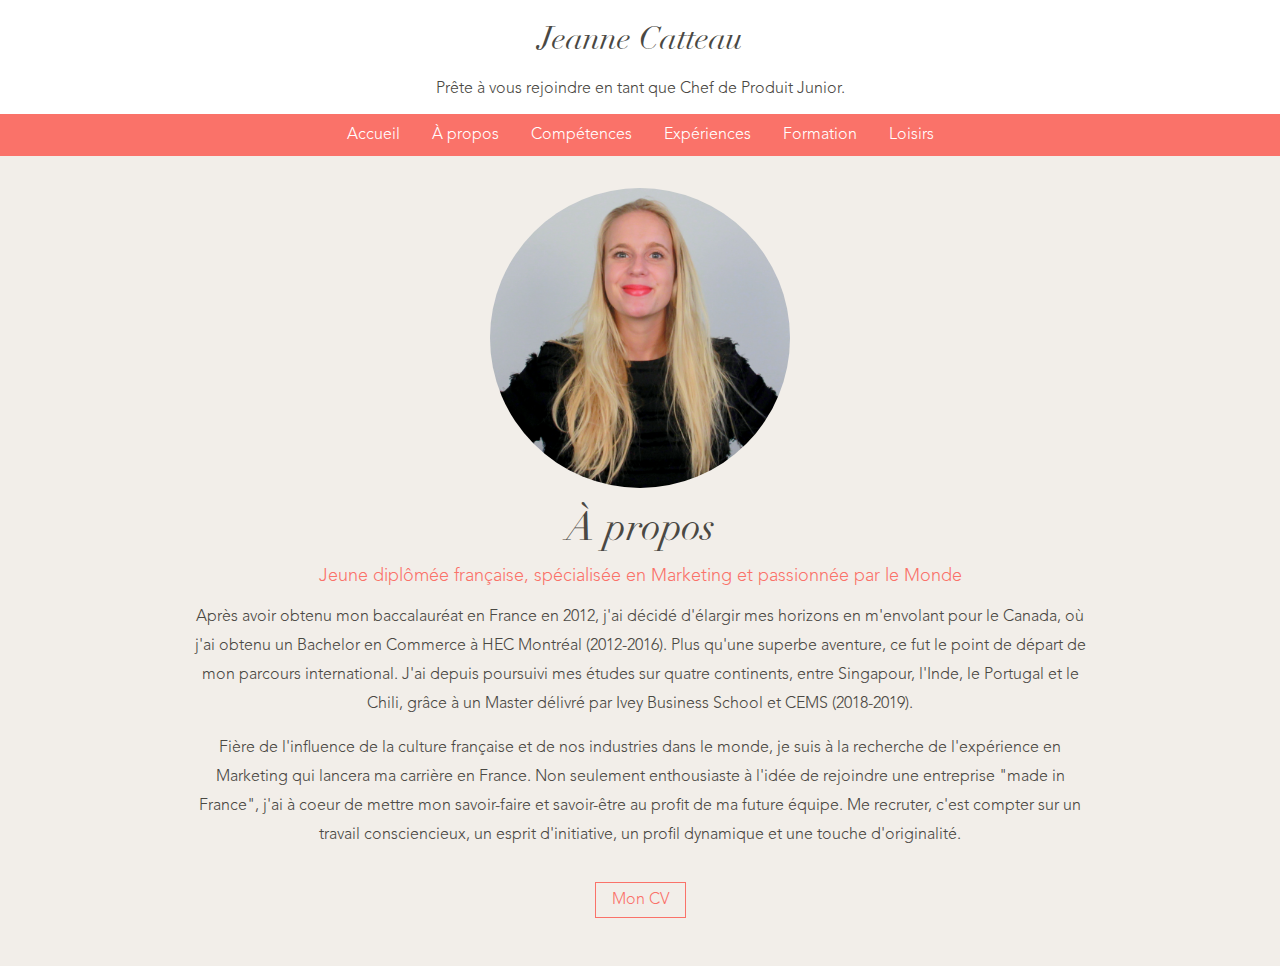
==== about.html @ 7d5b2a9c "Initial source code" ====
<!DOCTYPE html>
<html lang="en">
  <head>
    <title>Jeanne Catteau</title>
    <meta charset="utf-8" />
    <meta name="viewport" content="width=device-width, initial-scale=1" />

    <link href="index.css" rel="stylesheet" type="text/css" />
    <link href="font.css" rel="stylesheet" type="text/css" />
    <link href="about.css" rel="stylesheet" type="text/css" />
    <link href="normalize.css" rel="stylesheet" type="text/css" />
  </head>

  <body>
    <header>
      <h1 class="header-title"><a href="index.html">Jeanne Catteau</a></h1>
      <p>
        Prête à vous rejoindre en tant que Chef de Produit Junior.
      </p>
    </header>
    <ul class="navbar">
      <li class="nav-element"><a href="index.html">Accueil</a></li>
      <li class="nav-element"><a href="about.html">À propos</a></li>
      <li class="nav-element"><a href="skills.html">Compétences</a></li>
      <li class="nav-element"><a href="experience.html">Expériences</a></li>
      <li class="nav-element"><a href="education.html">Formation</a></li>
      <li class="nav-element"><a href="hobbies.html">Loisirs</a></li>
    </ul>
    <button class="navbar-burger-button">
      <img
        class="navbar-burger"
        src="public/icons/burger.svg"
        alt="burger menu"
      />
    </button>
    <div class="page">
      <section class="page-section">
        <div class="me-picture-container">
          <img src="public/images/me.jpg" alt="me" />
        </div>
        <h2 class="page-title">À propos</h2>
        <h3 class="page-subtitle">
          Jeune diplômée française, spécialisée en Marketing et passionnée par
          le Monde
        </h3>
        <p class="text about-text">
          Après avoir obtenu mon baccalauréat en France en 2012, j'ai décidé
          d'élargir mes horizons en m'envolant pour le Canada, où j'ai obtenu un
          Bachelor en Commerce à HEC Montréal (2012-2016). Plus qu'une superbe
          aventure, ce fut le point de départ de mon parcours international.
          J'ai depuis poursuivi mes études sur quatre continents, entre
          Singapour, l'Inde, le Portugal et le Chili, grâce à un Master délivré
          par Ivey Business School et CEMS (2018-2019).
        </p>
        <p class="text about-text">
          Fière de l'influence de la culture française et de nos industries dans
          le monde, je suis à la recherche de l'expérience en Marketing qui
          lancera ma carrière en France. Non seulement enthousiaste à l'idée de
          rejoindre une entreprise "made in France", j'ai à coeur de mettre mon
          savoir-faire et savoir-être au profit de ma future équipe. Me
          recruter, c'est compter sur un travail consciencieux, un esprit
          d'initiative, un profil dynamique et une touche d'originalité.
        </p>
        <div class="resume-link-container">
          <a class="link-button" href="public/resume.pdf" target="_blank"
            >Mon CV</a
          >
        </div>
      </section>
    </div>
  </body>
</html>
---- index.css ----
/* coral : #fa7269 */
/* light gray : #f2eee9 */
/* dark gray : #4a4843 */

:root {
  font-size: 16px;
}

body {
  margin: 0;
  position: relative;
  font-size: 1rem;
  font-family: "Avenir Light", Helvetica, sans-serif;
  color: #4a4843;
}

h1,
h2,
h3,
h4 {
  font-weight: normal;
  margin: 0;
  padding: 0;
}

header {
  text-align: center;
  margin-bottom: 1rem;
}

a {
  text-decoration: none;
  color: inherit;
}

.header-title {
  font-family: "Didot Italic";
}

.page-title {
  font-family: "Didot Italic";
  font-weight: normal;
  font-size: 2.5rem;
  text-align: center;
  color: #4a4843;
}

.page-subtitle {
  margin-top: 1rem;
  font-family: "Avenir Light";
  font-weight: normal;
  font-size: 1.125rem;
  text-align: center;
  color: #fa7269;
}

.page {
  background: #f2eee9;
}

.page-section {
  text-align: center;
  margin: auto;
  padding: 2rem;
}

.text {
  font-size: 1rem;
  line-height: 1.8;
}

/* Nav */

.navbar {
  display: flex;
  justify-content: center;
  margin: 0;
  padding: 0.75rem;
  top: 0;
  position: sticky;
  position: -webkit-sticky; /* Safari */
  background: #fa7269;
  list-style: none;
}

@media only screen and (max-width: 768px) {
  .navbar {
    flex-direction: column;
    align-items: center;
    visibility: hidden;
    position: fixed;
    width: 100%;
  }
}

.navbar-burger-button {
  display: none;
  position: fixed;
  top: 0.5rem;
  right: 1rem;
  cursor: pointer;
  outline: none;
  background: none;
  border: none;
}

@media only screen and (max-width: 768px) {
  .navbar-burger-button {
    display: block;
  }
}

.navbar-burger {
  width: 1.75rem;
  cursor: pointer;
}

.nav-element {
  color: #ffffff;
  padding: 0 1rem;
}

@media only screen and (max-width: 768px) {
  .nav-element {
    padding: 0.5rem 0;
  }
}

.nav-element:hover {
  text-decoration: underline;
}

.link-button {
  display: inline-block;
  padding: 0.5rem 1rem;
  border: solid 1px #fa7269;
  color: #fa7269;
  transition: color 0.4s ease-in-out 0s, border 0.4s ease-in-out 0s,
    background-color 0.4s ease-in-out 0s;
}

.link-button:hover {
  color: #ffffff;
  background-color: #fa7269;
  border-color: inherit;
}

/* Blocks */

.block-line {
  display: flex;
  justify-content: center;
  margin-top: 2.5rem;
}

@media only screen and (max-width: 1023px) {
  .block-line {
    flex-direction: column;
    align-items: center;
  }
}

.block {
  max-width: 35rem;
  max-height: 37.5rem;
  width: 45%;
  box-sizing: border-box;
}

@media only screen and (max-width: 1023px) {
  .block {
    width: 100%;
  }
}

.block-text {
  background-color: #ffffff;
  padding: 2rem;
  display: flex;
  flex-direction: column;
  justify-content: center;
  align-items: center;
  text-align: center;
}

.block-image {
  width: 100%;
  height: 100%;
  object-fit: cover;
}

/* Experience */

.experience-title {
  font-family: "Didot Italic";
  font-size: 1.75rem;
  color: #fa7269;
  line-height: 1.5;
}

.experience-subtitle {
  font-family: "Didot Italic";
  font-size: 1.375rem;
  color: #fa7269;
  line-height: 1.5;
}

.experience-location-date {
  margin-top: 1rem;
  font-size: 1.125rem;
  line-height: 1.5;
}

/* Me Picture */
.me-picture-container {
  margin: auto;
  border-radius: 50%;
  width: 18.75rem;
  height: 18.75rem;
  overflow: hidden;
  margin-bottom: 1rem;
}

.me-picture-container img {
  object-fit: cover;
  width: 100%;
  height: 100%;
}
---- font.css ----
@font-face {
  font-family: "Avenir Light";
  font-style: normal;
  font-weight: normal;
  src: url("public/fonts/AvenirLTStd-Light.woff") format("woff");
}

@font-face {
  font-family: "Didot Italic";
  font-style: normal;
  font-weight: normal;
  src: url("public/fonts/didot-italic.woff") format("woff");
}
---- about.css ----
.about-text {
  margin: 1rem auto;
  max-width: 56.25rem;
}

.resume-link-container {
  text-align: center;
  padding: 1rem;
}
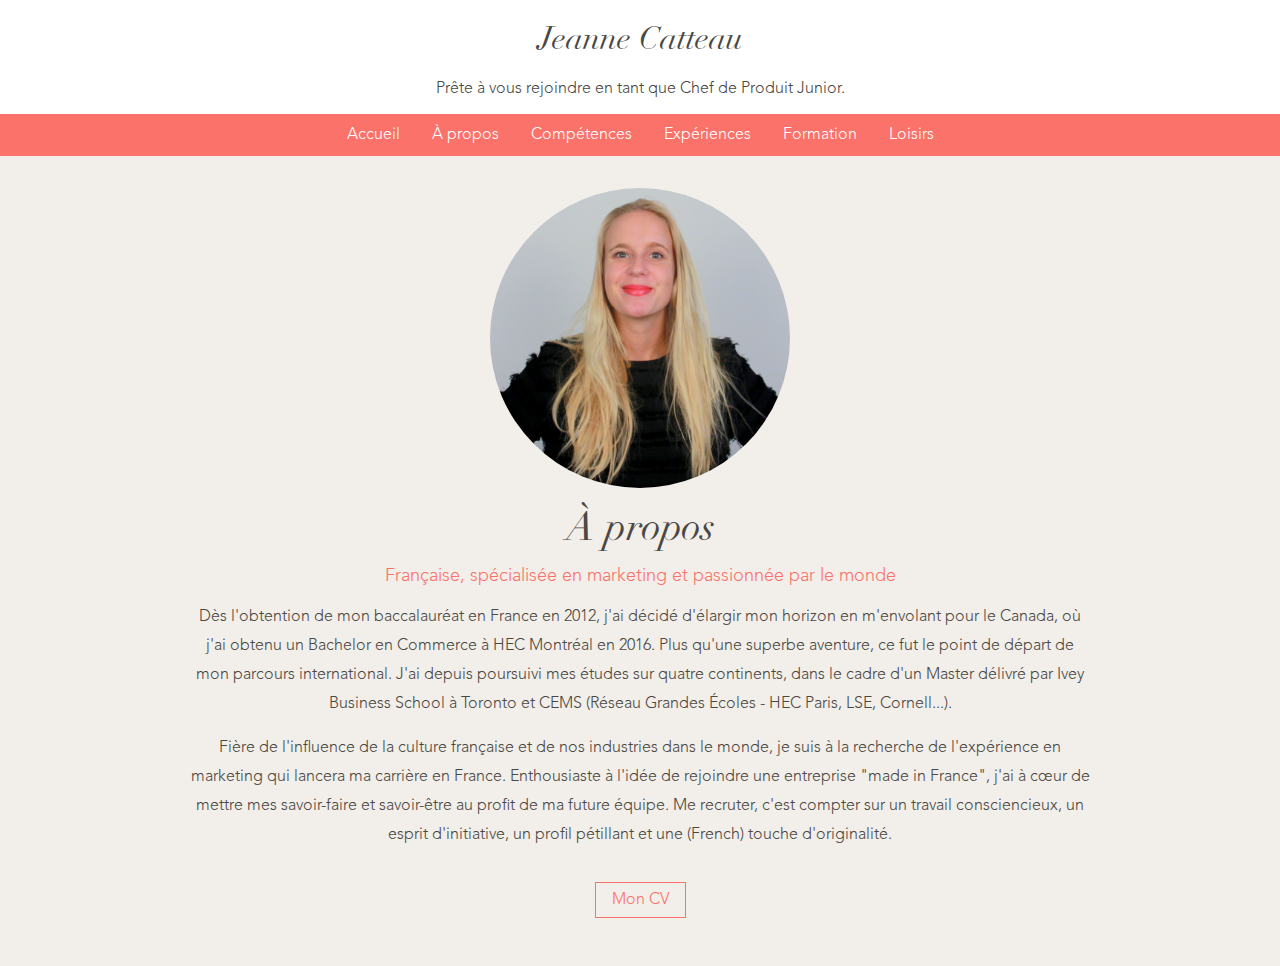
==== commit 104485a0: "About page text updates" ====
--- a/about.html
+++ b/about.html
@@ -4,6 +4,17 @@
     <title>Jeanne Catteau</title>
     <meta charset="utf-8" />
     <meta name="viewport" content="width=device-width, initial-scale=1" />
+    <meta name="author" content="Jeanne Catteau" />
+    <meta
+      name="description"
+      content="A propos de moi : jeune diplômée française, spécialisée en marketing et passionnée par le monde."
+    />
+    <meta name="keywords" content="jeanne catteau,marketing,brand manager" />
+    <meta property="og:title" content="Jeanne Catteau" />
+    <meta
+      property="og:description"
+      content="A propos de moi : jeune diplômée française, spécialisée en marketing et passionnée par le monde."
+    />
 
     <link href="index.css" rel="stylesheet" type="text/css" />
     <link href="font.css" rel="stylesheet" type="text/css" />
@@ -40,26 +51,13 @@
         </div>
         <h2 class="page-title">À propos</h2>
         <h3 class="page-subtitle">
-          Jeune diplômée française, spécialisée en Marketing et passionnée par
-          le Monde
+          Française, spécialisée en marketing et passionnée par le monde
         </h3>
         <p class="text about-text">
-          Après avoir obtenu mon baccalauréat en France en 2012, j'ai décidé
-          d'élargir mes horizons en m'envolant pour le Canada, où j'ai obtenu un
-          Bachelor en Commerce à HEC Montréal (2012-2016). Plus qu'une superbe
-          aventure, ce fut le point de départ de mon parcours international.
-          J'ai depuis poursuivi mes études sur quatre continents, entre
-          Singapour, l'Inde, le Portugal et le Chili, grâce à un Master délivré
-          par Ivey Business School et CEMS (2018-2019).
+          Dès l'obtention de mon baccalauréat en France en 2012, j'ai décidé d'élargir mon horizon en m'envolant pour le Canada, où j'ai obtenu un Bachelor en Commerce à HEC Montréal en 2016. Plus qu'une superbe aventure, ce fut le point de départ de mon parcours international. J'ai depuis poursuivi mes études sur quatre continents, dans le cadre d'un Master délivré par Ivey Business School à Toronto et CEMS (Réseau Grandes Écoles - HEC Paris, LSE, Cornell...).
         </p>
         <p class="text about-text">
-          Fière de l'influence de la culture française et de nos industries dans
-          le monde, je suis à la recherche de l'expérience en Marketing qui
-          lancera ma carrière en France. Non seulement enthousiaste à l'idée de
-          rejoindre une entreprise "made in France", j'ai à coeur de mettre mon
-          savoir-faire et savoir-être au profit de ma future équipe. Me
-          recruter, c'est compter sur un travail consciencieux, un esprit
-          d'initiative, un profil dynamique et une touche d'originalité.
+          Fière de l'influence de la culture française et de nos industries dans le monde, je suis à la recherche de l'expérience en marketing qui lancera ma carrière en France. Enthousiaste à l'idée de rejoindre une entreprise "made in France", j'ai à cœur de mettre mes savoir-faire et savoir-être au profit de ma future équipe. Me recruter, c'est compter sur un travail consciencieux, un esprit d'initiative, un profil pétillant et une (French) touche d'originalité.
         </p>
         <div class="resume-link-container">
           <a class="link-button" href="public/resume.pdf" target="_blank"
@@ -68,5 +66,6 @@
         </div>
       </section>
     </div>
+    <script src="index.js"></script>
   </body>
 </html>
--- a/index.css
+++ b/index.css
@@ -142,7 +142,7 @@
 .link-button:hover {
   color: #ffffff;
   background-color: #fa7269;
-  border-color: inherit;
+  border-color: transparent;
 }
 
 /* Blocks */
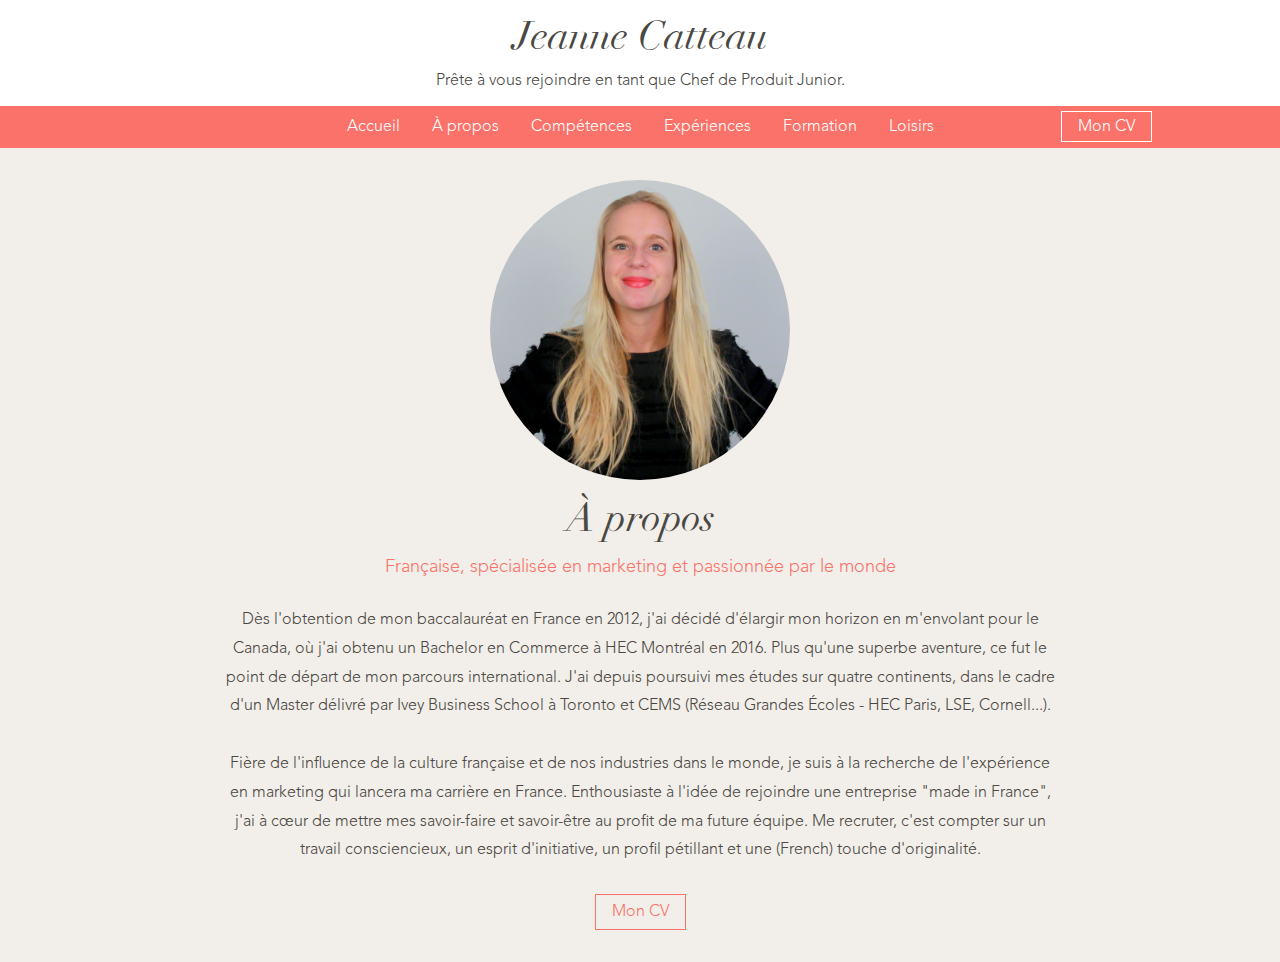
==== commit f1a53e38: "Add 'My Resume' button in navbar and refactor common styles" ====
--- a/about.html
+++ b/about.html
@@ -16,18 +16,18 @@
       content="A propos de moi : jeune diplômée française, spécialisée en marketing et passionnée par le monde."
     />
 
+    <link href="normalize.css" rel="stylesheet" type="text/css" />
     <link href="index.css" rel="stylesheet" type="text/css" />
     <link href="font.css" rel="stylesheet" type="text/css" />
     <link href="about.css" rel="stylesheet" type="text/css" />
-    <link href="normalize.css" rel="stylesheet" type="text/css" />
   </head>
 
   <body>
     <header>
       <h1 class="header-title"><a href="index.html">Jeanne Catteau</a></h1>
-      <p>
+      <div>
         Prête à vous rejoindre en tant que Chef de Produit Junior.
-      </p>
+      </div>
     </header>
     <ul class="navbar">
       <li class="nav-element"><a href="index.html">Accueil</a></li>
@@ -36,6 +36,9 @@
       <li class="nav-element"><a href="experience.html">Expériences</a></li>
       <li class="nav-element"><a href="education.html">Formation</a></li>
       <li class="nav-element"><a href="hobbies.html">Loisirs</a></li>
+      <a class="resume-button" href="public/resume.pdf" target="_blank"
+        >Mon CV</a
+      >
     </ul>
     <button class="navbar-burger-button">
       <img
@@ -53,17 +56,27 @@
         <h3 class="page-subtitle">
           Française, spécialisée en marketing et passionnée par le monde
         </h3>
-        <p class="text about-text">
-          Dès l'obtention de mon baccalauréat en France en 2012, j'ai décidé d'élargir mon horizon en m'envolant pour le Canada, où j'ai obtenu un Bachelor en Commerce à HEC Montréal en 2016. Plus qu'une superbe aventure, ce fut le point de départ de mon parcours international. J'ai depuis poursuivi mes études sur quatre continents, dans le cadre d'un Master délivré par Ivey Business School à Toronto et CEMS (Réseau Grandes Écoles - HEC Paris, LSE, Cornell...).
+        <p class="about-text">
+          Dès l'obtention de mon baccalauréat en France en 2012, j'ai décidé
+          d'élargir mon horizon en m'envolant pour le Canada, où j'ai obtenu un
+          Bachelor en Commerce à HEC Montréal en 2016. Plus qu'une superbe
+          aventure, ce fut le point de départ de mon parcours international.
+          J'ai depuis poursuivi mes études sur quatre continents, dans le cadre
+          d'un Master délivré par Ivey Business School à Toronto et CEMS (Réseau
+          Grandes Écoles - HEC Paris, LSE, Cornell...).
         </p>
-        <p class="text about-text">
-          Fière de l'influence de la culture française et de nos industries dans le monde, je suis à la recherche de l'expérience en marketing qui lancera ma carrière en France. Enthousiaste à l'idée de rejoindre une entreprise "made in France", j'ai à cœur de mettre mes savoir-faire et savoir-être au profit de ma future équipe. Me recruter, c'est compter sur un travail consciencieux, un esprit d'initiative, un profil pétillant et une (French) touche d'originalité.
+        <p class="about-text">
+          Fière de l'influence de la culture française et de nos industries dans
+          le monde, je suis à la recherche de l'expérience en marketing qui
+          lancera ma carrière en France. Enthousiaste à l'idée de rejoindre une
+          entreprise "made in France", j'ai à cœur de mettre mes savoir-faire et
+          savoir-être au profit de ma future équipe. Me recruter, c'est compter
+          sur un travail consciencieux, un esprit d'initiative, un profil
+          pétillant et une (French) touche d'originalité.
         </p>
-        <div class="resume-link-container">
-          <a class="link-button" href="public/resume.pdf" target="_blank"
-            >Mon CV</a
-          >
-        </div>
+        <a class="link-button" href="public/resume.pdf" target="_blank"
+          >Mon CV</a
+        >
       </section>
     </div>
     <script src="index.js"></script>
--- a/index.css
+++ b/index.css
@@ -10,6 +10,7 @@
   margin: 0;
   position: relative;
   font-size: 1rem;
+  line-height: 1.125;
   font-family: "Avenir Light", Helvetica, sans-serif;
   color: #4a4843;
 }
@@ -33,7 +34,19 @@
   color: inherit;
 }
 
+p {
+  font-size: 1rem;
+  line-height: 1.8;
+  margin: 1.8rem 0;
+}
+
+strong {
+  font-weight: bold;
+}
+
 .header-title {
+  font-size: 2.5rem;
+  line-height: 1.8;
   font-family: "Didot Italic";
 }
 
@@ -62,11 +75,6 @@
   text-align: center;
   margin: auto;
   padding: 2rem;
-}
-
-.text {
-  font-size: 1rem;
-  line-height: 1.8;
 }
 
 /* Nav */
@@ -145,6 +153,16 @@
   border-color: transparent;
 }
 
+.resume-button {
+  position: absolute;
+  top: 0.3rem;
+  right: 10%;
+  padding: 0.35rem 1rem;
+  padding-top: 0.37rem;
+  color: #ffffff;
+  border: solid 1px #ffffff;
+}
+
 /* Blocks */
 
 .block-line {
@@ -162,7 +180,6 @@
 
 .block {
   max-width: 35rem;
-  max-height: 37.5rem;
   width: 45%;
   box-sizing: border-box;
 }
@@ -186,6 +203,7 @@
 .block-image {
   width: 100%;
   height: 100%;
+  max-height: 37.5rem;
   object-fit: cover;
 }
 
--- a/font.css
+++ b/font.css
@@ -6,6 +6,13 @@
 }
 
 @font-face {
+  font-family: "Avenir Light";
+  font-style: normal;
+  font-weight: bold;
+  src: url("public/fonts/AvenirLTStd-Medium.woff") format("woff");
+}
+
+@font-face {
   font-family: "Didot Italic";
   font-style: normal;
   font-weight: normal;
--- a/about.css
+++ b/about.css
@@ -1,9 +1,4 @@
 .about-text {
-  margin: 1rem auto;
-  max-width: 56.25rem;
+  margin: 1.8rem auto;
+  max-width: 52rem;
 }
-
-.resume-link-container {
-  text-align: center;
-  padding: 1rem;
-}
